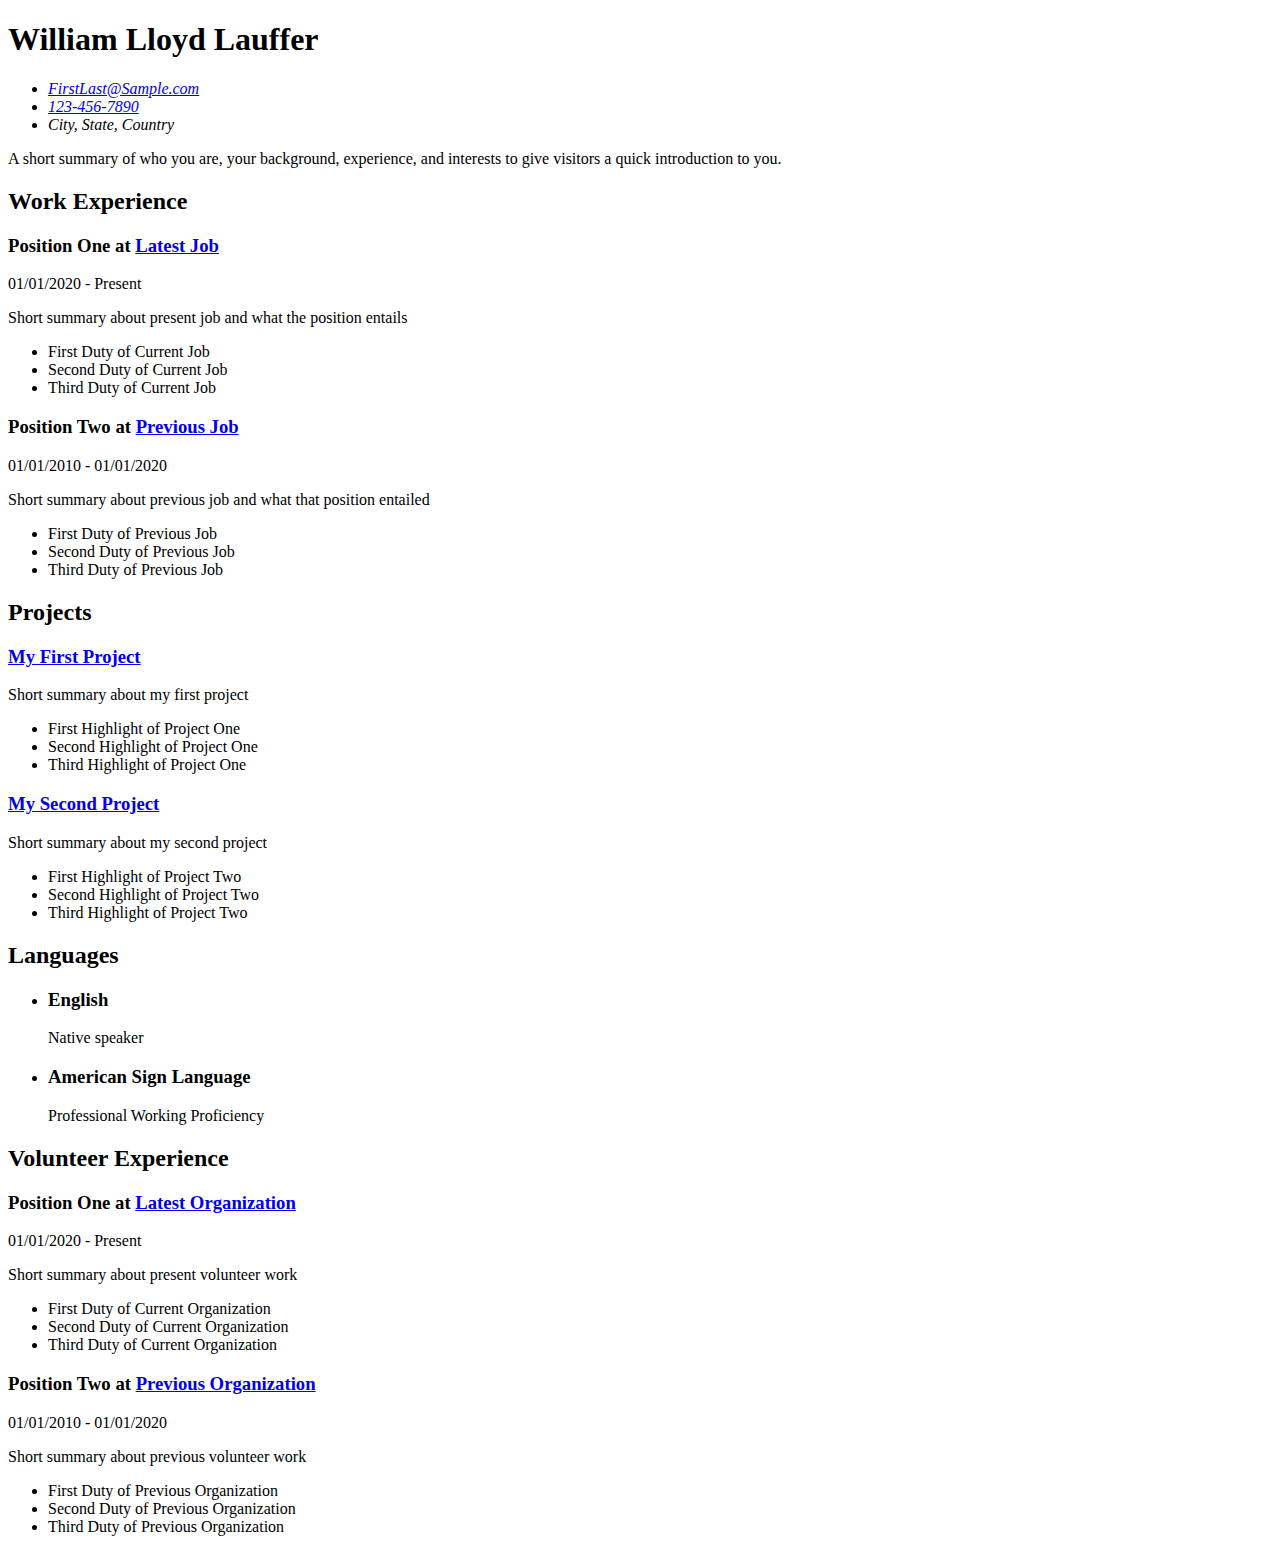
==== resume.html @ 0cf864e6 "Update index.html and resume.html" ====
<!DOCTYPE html>
<html lang="en">
  <head>
    <meta charset="utf-8">
    <meta name="viewport" content="width=device-width, initial-scale=1">

    <!-- Site Info -->
    <title>William Lloyd Lauffer - Resume</title>
    <meta name="description" content="William Lloyd Lauffer - A short summary of who you are, your background, experience, and interests to give visitors a quick introduction to you.">
    <meta name="author" content="William Lloyd Lauffer">

    <!-- Open Graph Tags: The title of the page for social media sharing. It can match the title tag or be more descriptive. -->
    <meta property="og:title" content="William Lloyd Lauffer">

    <!-- Open Graph Tags: Typically set to "website" for static sites or "article" for content-heavy pages. -->
    <meta property="og:type" content="website">

    <!-- Open Graph Tags: The URL of the page, used to ensure link previews resolve to the correct page. -->
    <meta property="og:url" content="127.0.0.1:5500/resume.html">

    <!-- Open Graph Tags: URL of an image that represents the page. Useful for link previews. -->
    <meta property="og:image" content="127.0.0.1:5500/img/default-image.png">

    <!-- Open Graph Tags: Provides an alternative text for the image to improve accessibility. -->
    <meta property="og:image:alt" content="William Lloyd Lauffer Profile Image">

    <!-- Preconnect for Google Fonts -->
    <link rel="preconnect" href="https://fonts.googleapis.com">
    <link rel="preconnect" href="https://fonts.gstatic.com" crossorigin>

    <!-- Custom Font -->
    <link href="https://fonts.googleapis.com/css2?family=Montserrat:ital,wght@0,100..900;1,100..900&family=Nunito:ital,wght@0,200..1000;1,200..1000&display=swap"
          rel="stylesheet">

    <!-- Stylesheet -->
    <link rel="stylesheet" href="css/modern_normalize.css" />
    <link rel="stylesheet" href="css/html5bp.css">
    <link rel="stylesheet" href="css/main.css">
    <link rel="stylesheet" href="css/resume.css">

    <!-- Set a theme color that matches your website's primary color -->
    <meta name="theme-color" content="#fafafa">

    <!-- Favicon for all browsers -->
    <link rel="icon" href="/favicon.ico" sizes="any">
    <link rel="icon" href="/icon.svg" type="image/svg+xml">

    <!-- Apple touch icon for iOS devices -->
    <link rel="apple-touch-icon" sizes="180x180" href="/icon.png">

    <!-- Web app manifest for Progressive Web Apps -->
    <link rel="manifest" href="/site.webmanifest">

    <!-- Content Security Policy: Uncomment to enhance security by restricting where content can be loaded from (useful for preventing certain attacks like XSS). Update if adding external sources (e.g., Google Fonts, Bootstrap CDN, analytics, etc). -->
    <!-- <meta http-equiv="Content-Security-Policy" content=" default-src 'self'; script-src 'self' code.jquery.com; style-src 'self' fonts.googleapis.com; font-src fonts.gstatic.com; img-src 'self' images.examplecdn.com; "> -->
  </head>

  <body>
    <header class="page-header">
      <div class="container">
        <div class="header-top flex-responsive">
          <div class="header-info">
            <h1>William Lloyd Lauffer</h1>
            
              <address>
                <ul class="inline-list flex-responsive">
                  
                    <li>
                      <a href="mailto:FirstLast@Sample.com">FirstLast@Sample.com</a>
                    </li>
                  
                  
                    <li>
                      <a href="tel:+1234567890">123-456-7890</a>
                    </li>
                  
                  <li>City, State, Country</li>
                </ul>
              </address>
            
            <p class="header-summary">A short summary of who you are, your background, experience, and interests to give visitors a quick introduction to you.</p>
          </div>
        </div>
      </div>
    </header>

    <div class="page-content">
      <div class="container">
        <main>
          
            <section>
              <h2 class="section-heading">Work Experience</h2>
              
                <section>
                  <h3>
                    
                      Position One at <a href="https://sample.com">Latest Job</a>
                    
                  </h3>
                  
                    <p class="section-label">01/01/2020 - Present</p>
                  
                  <p>Short summary about present job and what the position entails</p>
                  
                    <ul>
                      <li>First Duty of Current Job</li><li>Second Duty of Current Job</li><li>Third Duty of Current Job</li>
                    </ul>
                  
                </section>
              
                <section>
                  <h3>
                    
                      Position Two at <a href="https://sample.com">Previous Job</a>
                    
                  </h3>
                  
                    <p class="section-label">01/01/2010 - 01/01/2020</p>
                  
                  <p>Short summary about previous job and what that position entailed</p>
                  
                    <ul>
                      <li>First Duty of Previous Job</li><li>Second Duty of Previous Job</li><li>Third Duty of Previous Job</li>
                    </ul>
                  
                </section>
              
            </section>
          

          
            <section>
              <h2 class="section-heading">Projects</h2>
              
                <section>
                  <h3>
                    
                      <a href="https://sample.com">My First Project</a>
                    
                  </h3>
                  <p>Short summary about my first project</p>
                  
                    <ul>
                      <li>First Highlight of Project One</li><li>Second Highlight of Project One</li><li>Third Highlight of Project One</li>
                    </ul>
                  
                </section>
              
                <section>
                  <h3>
                    
                      <a href="https://sample.com">My Second Project</a>
                    
                  </h3>
                  <p>Short summary about my second project</p>
                  
                    <ul>
                      <li>First Highlight of Project Two</li><li>Second Highlight of Project Two</li><li>Third Highlight of Project Two</li>
                    </ul>
                  
                </section>
              
            </section>
          
        </main>

        <!-- Sidebar Section -->
        <aside>
          
            <section>
              <h2 class="section-heading">Languages</h2>
              <ul class="unstyled-list">
                
                  <li>
                    <h3>English</h3>
                    <p class="section-label">Native speaker</p>
                  </li>
                
                  <li>
                    <h3>American Sign Language</h3>
                    <p class="section-label">Professional Working Proficiency</p>
                  </li>
                
              </ul>
            </section>
          

          
            <section>
              <h2 class="section-heading">Volunteer Experience</h2>
              
                <section>
                  <h3>
                    
                      Position One at <a href="https://sample.com">Latest Organization</a>
                    
                  </h3>
                  
                    <p class="section-label">01/01/2020 - Present</p>
                  
                  <p>Short summary about present volunteer work</p>
                  
                    <ul>
                      <li>First Duty of Current Organization</li><li>Second Duty of Current Organization</li><li>Third Duty of Current Organization</li>
                    </ul>
                  
                </section>
              
                <section>
                  <h3>
                    
                      Position Two at <a href="https://sample.com">Previous Organization</a>
                    
                  </h3>
                  
                    <p class="section-label">01/01/2010 - 01/01/2020</p>
                  
                  <p>Short summary about previous volunteer work</p>
                  
                    <ul>
                      <li>First Duty of Previous Organization</li><li>Second Duty of Previous Organization</li><li>Third Duty of Previous Organization</li>
                    </ul>
                  
                </section>
              
            </section>
          
        </aside>
      </div>
    </div>
    <script src="js/app.js"></script>
  </body>
</html>
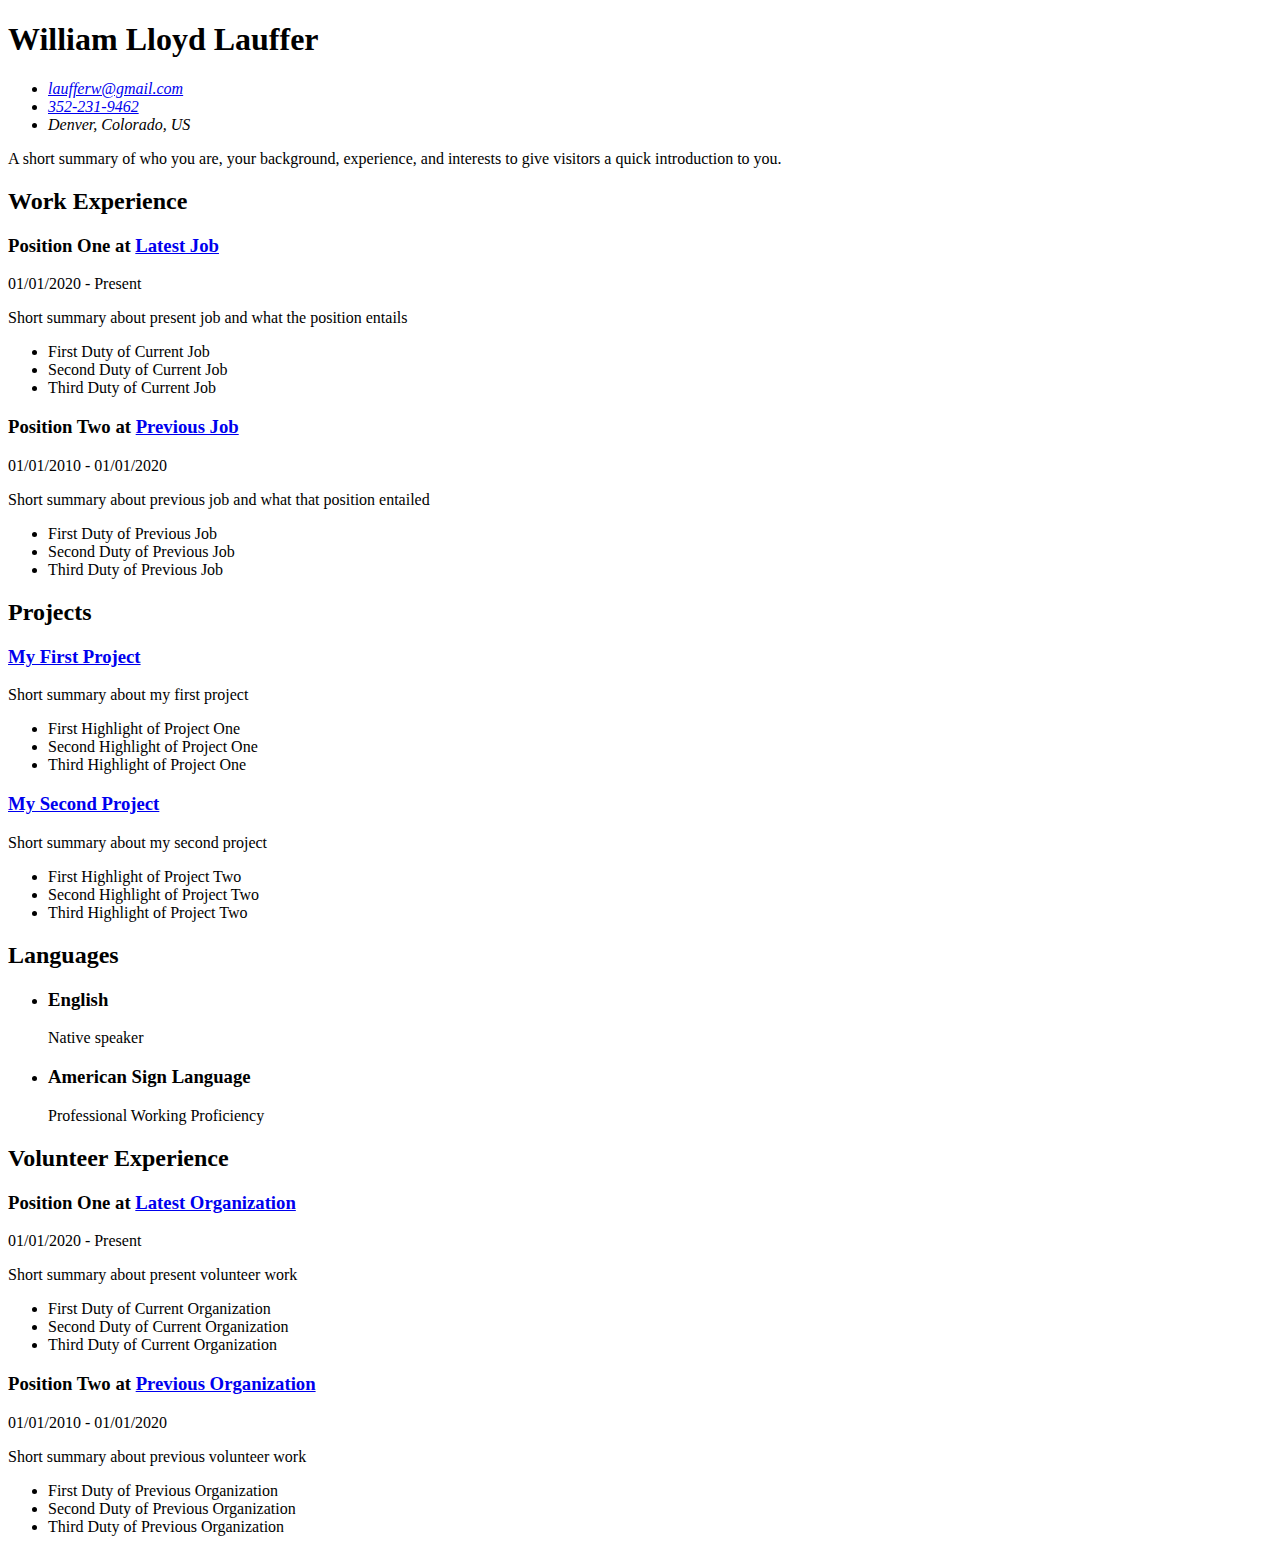
==== commit 974d6576: "Update modified files and add new image" ====
--- a/resume.html
+++ b/resume.html
@@ -19,7 +19,7 @@
     <meta property="og:url" content="127.0.0.1:5500/resume.html">
 
     <!-- Open Graph Tags: URL of an image that represents the page. Useful for link previews. -->
-    <meta property="og:image" content="127.0.0.1:5500/img/default-image.png">
+    <meta property="og:image" content="127.0.0.1:5500/img/william.svg">
 
     <!-- Open Graph Tags: Provides an alternative text for the image to improve accessibility. -->
     <meta property="og:image:alt" content="William Lloyd Lauffer Profile Image">
@@ -66,15 +66,15 @@
                 <ul class="inline-list flex-responsive">
                   
                     <li>
-                      <a href="mailto:FirstLast@Sample.com">FirstLast@Sample.com</a>
+                      <a href="mailto:laufferw@gmail.com">laufferw@gmail.com</a>
                     </li>
                   
                   
                     <li>
-                      <a href="tel:+1234567890">123-456-7890</a>
+                      <a href="tel:+3522319462">352-231-9462</a>
                     </li>
                   
-                  <li>City, State, Country</li>
+                  <li>Denver, Colorado, US</li>
                 </ul>
               </address>
             
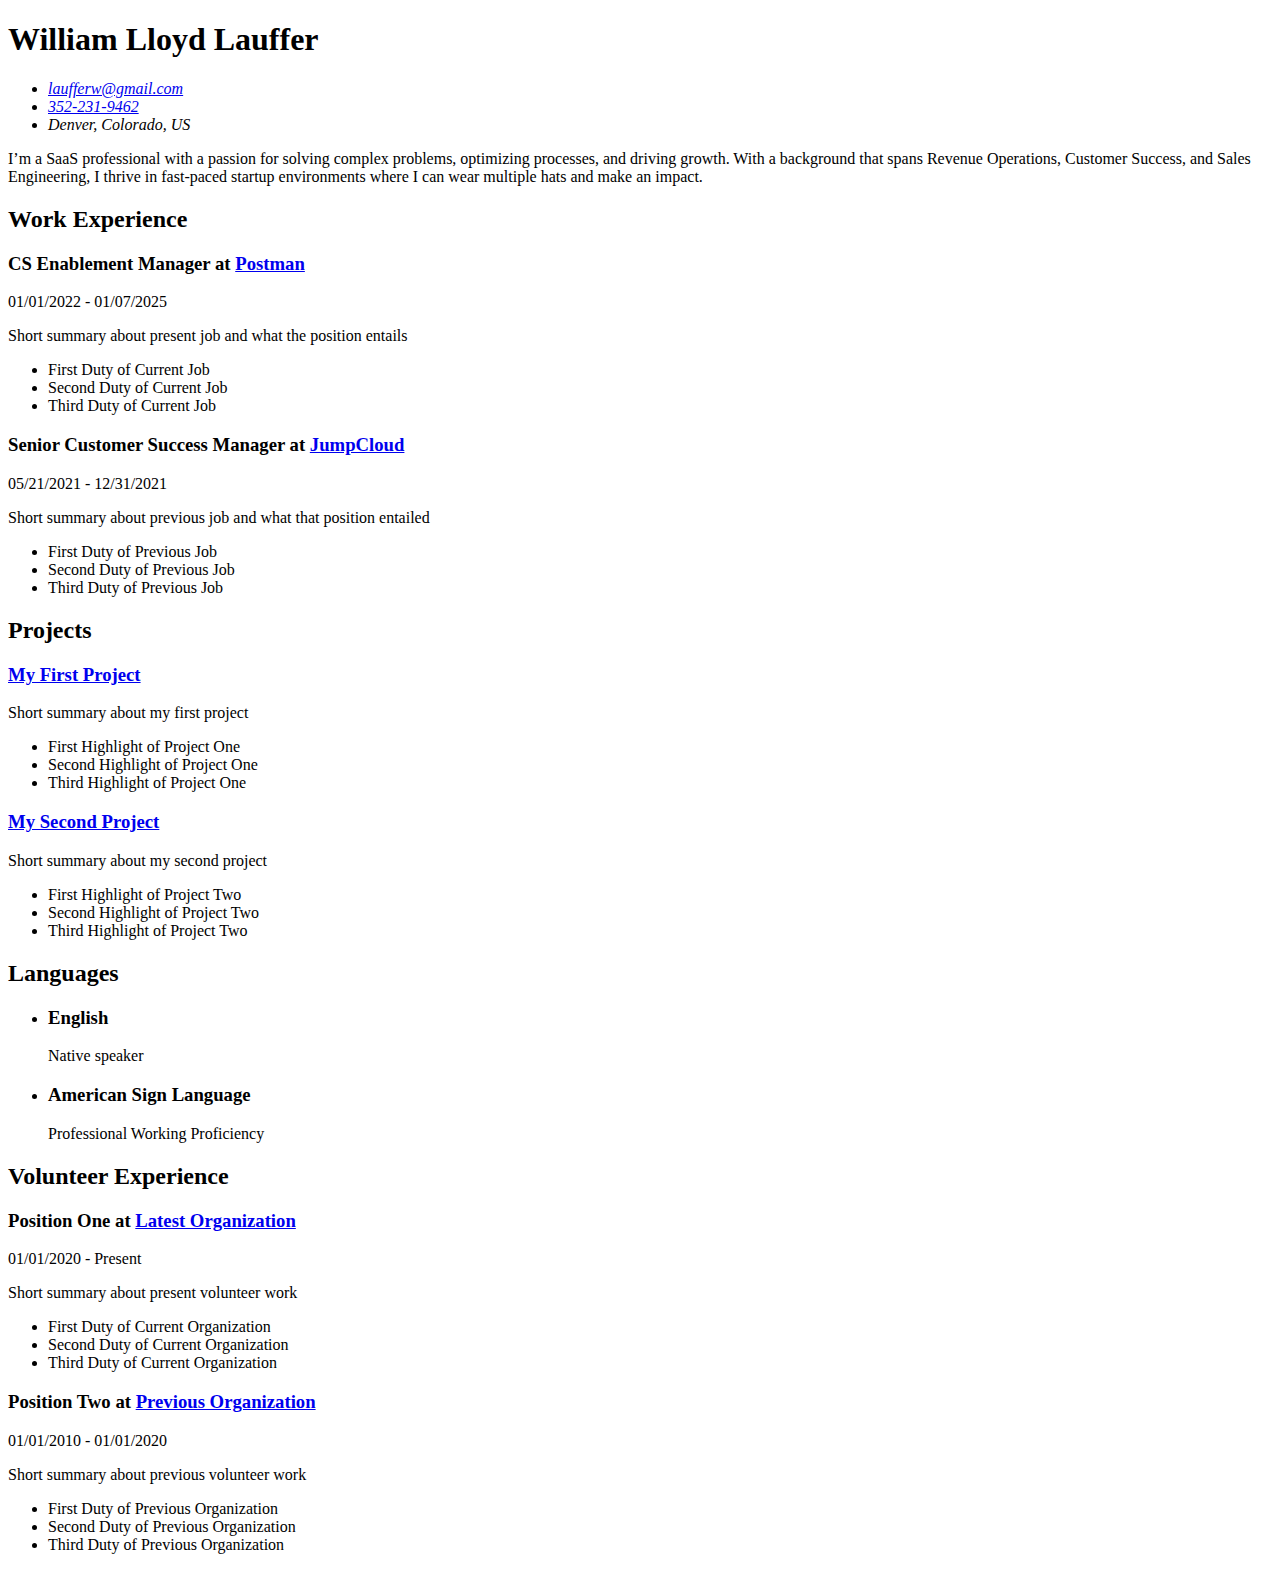
==== commit e37228cc: "Update modified files" ====
--- a/resume.html
+++ b/resume.html
@@ -6,7 +6,7 @@
 
     <!-- Site Info -->
     <title>William Lloyd Lauffer - Resume</title>
-    <meta name="description" content="William Lloyd Lauffer - A short summary of who you are, your background, experience, and interests to give visitors a quick introduction to you.">
+    <meta name="description" content="William Lloyd Lauffer - I’m a SaaS professional with a passion for solving complex problems, optimizing processes, and driving growth. With a background that spans Revenue Operations, Customer Success, and Sales Engineering, I thrive in fast-paced startup environments where I can wear multiple hats and make an impact.">
     <meta name="author" content="William Lloyd Lauffer">
 
     <!-- Open Graph Tags: The title of the page for social media sharing. It can match the title tag or be more descriptive. -->
@@ -78,7 +78,7 @@
                 </ul>
               </address>
             
-            <p class="header-summary">A short summary of who you are, your background, experience, and interests to give visitors a quick introduction to you.</p>
+            <p class="header-summary">I’m a SaaS professional with a passion for solving complex problems, optimizing processes, and driving growth. With a background that spans Revenue Operations, Customer Success, and Sales Engineering, I thrive in fast-paced startup environments where I can wear multiple hats and make an impact.</p>
           </div>
         </div>
       </div>
@@ -94,11 +94,11 @@
                 <section>
                   <h3>
                     
-                      Position One at <a href="https://sample.com">Latest Job</a>
-                    
-                  </h3>
-                  
-                    <p class="section-label">01/01/2020 - Present</p>
+                      CS Enablement Manager at <a href="https://postman.com">Postman</a>
+                    
+                  </h3>
+                  
+                    <p class="section-label">01/01/2022 - 01/07/2025</p>
                   
                   <p>Short summary about present job and what the position entails</p>
                   
@@ -111,11 +111,11 @@
                 <section>
                   <h3>
                     
-                      Position Two at <a href="https://sample.com">Previous Job</a>
-                    
-                  </h3>
-                  
-                    <p class="section-label">01/01/2010 - 01/01/2020</p>
+                      Senior Customer Success Manager at <a href="https://jumpcloud.com">JumpCloud</a>
+                    
+                  </h3>
+                  
+                    <p class="section-label">05/21/2021 - 12/31/2021</p>
                   
                   <p>Short summary about previous job and what that position entailed</p>
                   
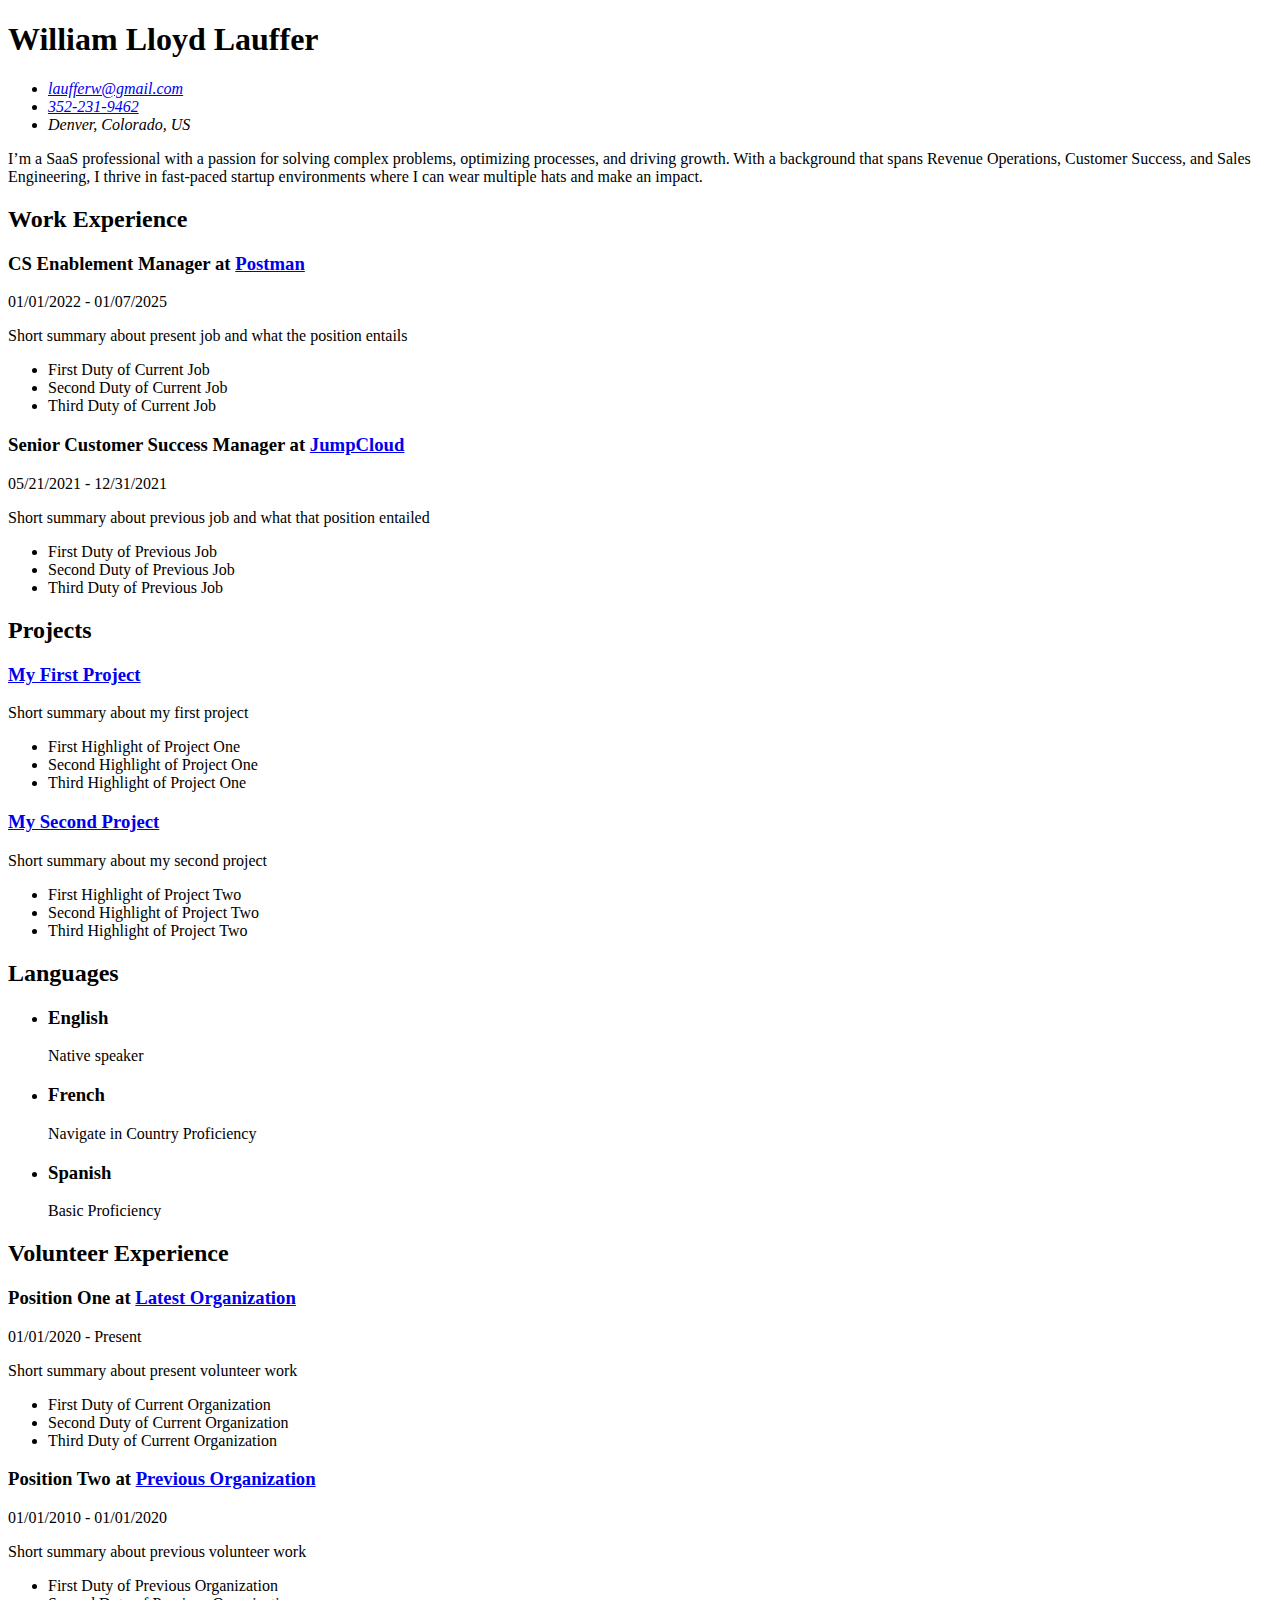
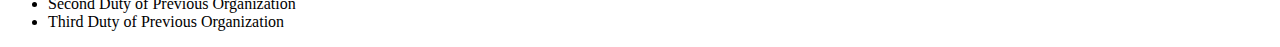
==== commit 790daabb: "Update modified files" ====
--- a/resume.html
+++ b/resume.html
@@ -177,8 +177,13 @@
                   </li>
                 
                   <li>
-                    <h3>American Sign Language</h3>
-                    <p class="section-label">Professional Working Proficiency</p>
+                    <h3>French</h3>
+                    <p class="section-label">Navigate in Country Proficiency</p>
+                  </li>
+                
+                  <li>
+                    <h3>Spanish</h3>
+                    <p class="section-label">Basic Proficiency</p>
                   </li>
                 
               </ul>
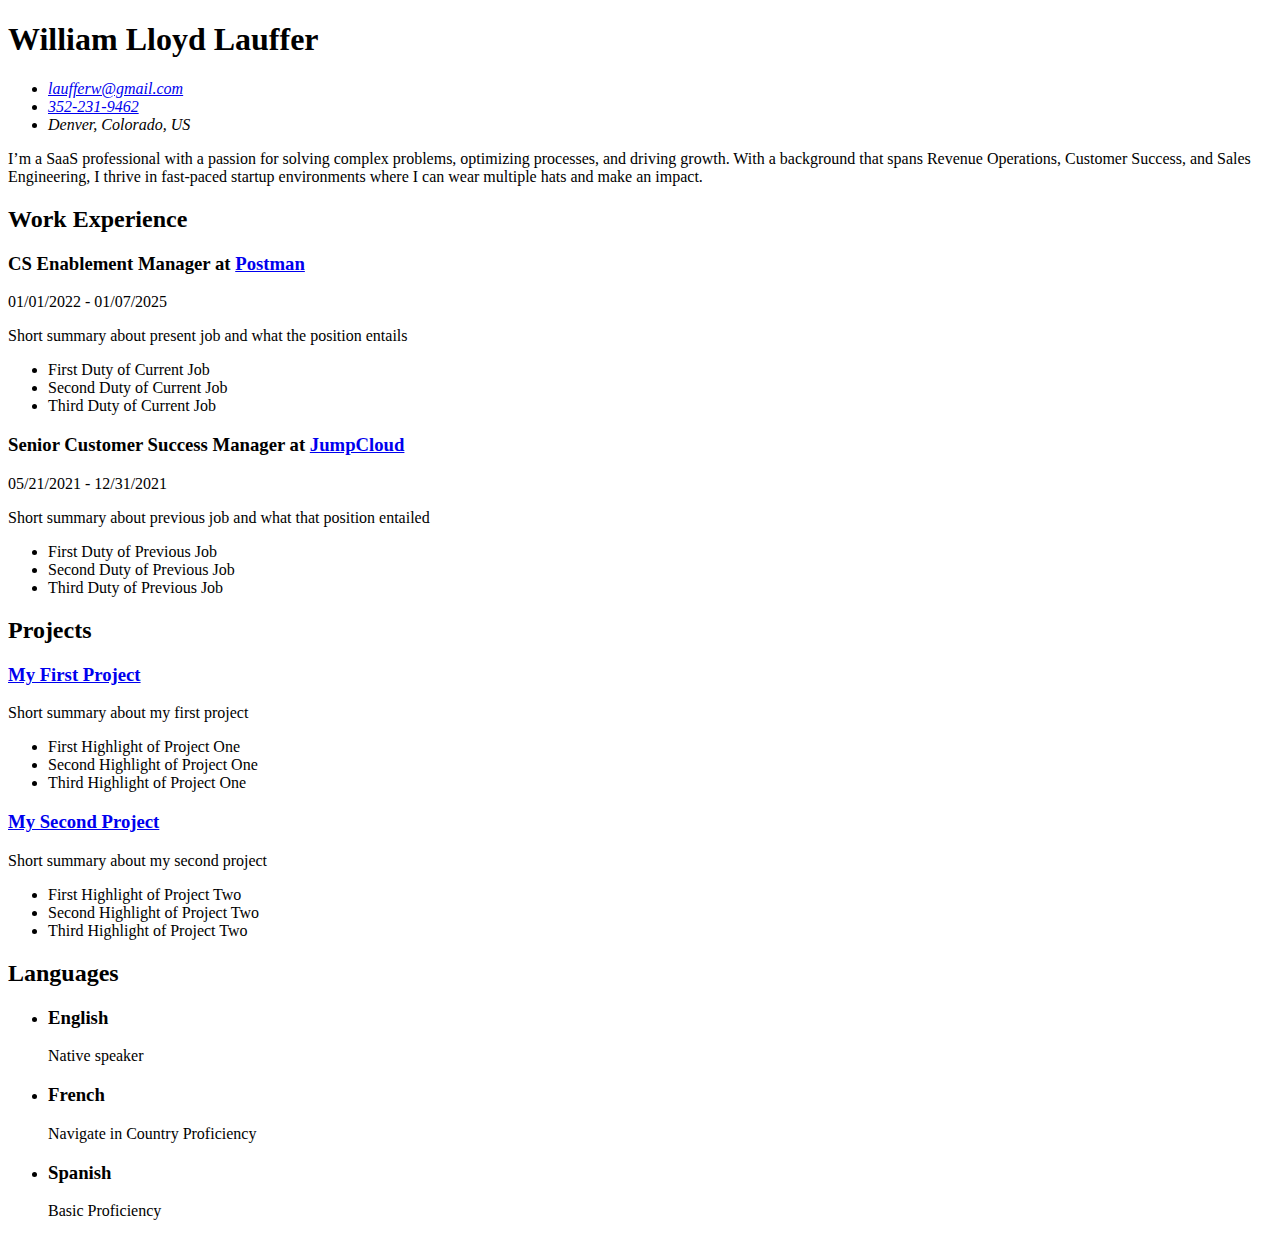
==== commit f8c30139: "Update modified files" ====
--- a/resume.html
+++ b/resume.html
@@ -191,45 +191,6 @@
           
 
           
-            <section>
-              <h2 class="section-heading">Volunteer Experience</h2>
-              
-                <section>
-                  <h3>
-                    
-                      Position One at <a href="https://sample.com">Latest Organization</a>
-                    
-                  </h3>
-                  
-                    <p class="section-label">01/01/2020 - Present</p>
-                  
-                  <p>Short summary about present volunteer work</p>
-                  
-                    <ul>
-                      <li>First Duty of Current Organization</li><li>Second Duty of Current Organization</li><li>Third Duty of Current Organization</li>
-                    </ul>
-                  
-                </section>
-              
-                <section>
-                  <h3>
-                    
-                      Position Two at <a href="https://sample.com">Previous Organization</a>
-                    
-                  </h3>
-                  
-                    <p class="section-label">01/01/2010 - 01/01/2020</p>
-                  
-                  <p>Short summary about previous volunteer work</p>
-                  
-                    <ul>
-                      <li>First Duty of Previous Organization</li><li>Second Duty of Previous Organization</li><li>Third Duty of Previous Organization</li>
-                    </ul>
-                  
-                </section>
-              
-            </section>
-          
         </aside>
       </div>
     </div>
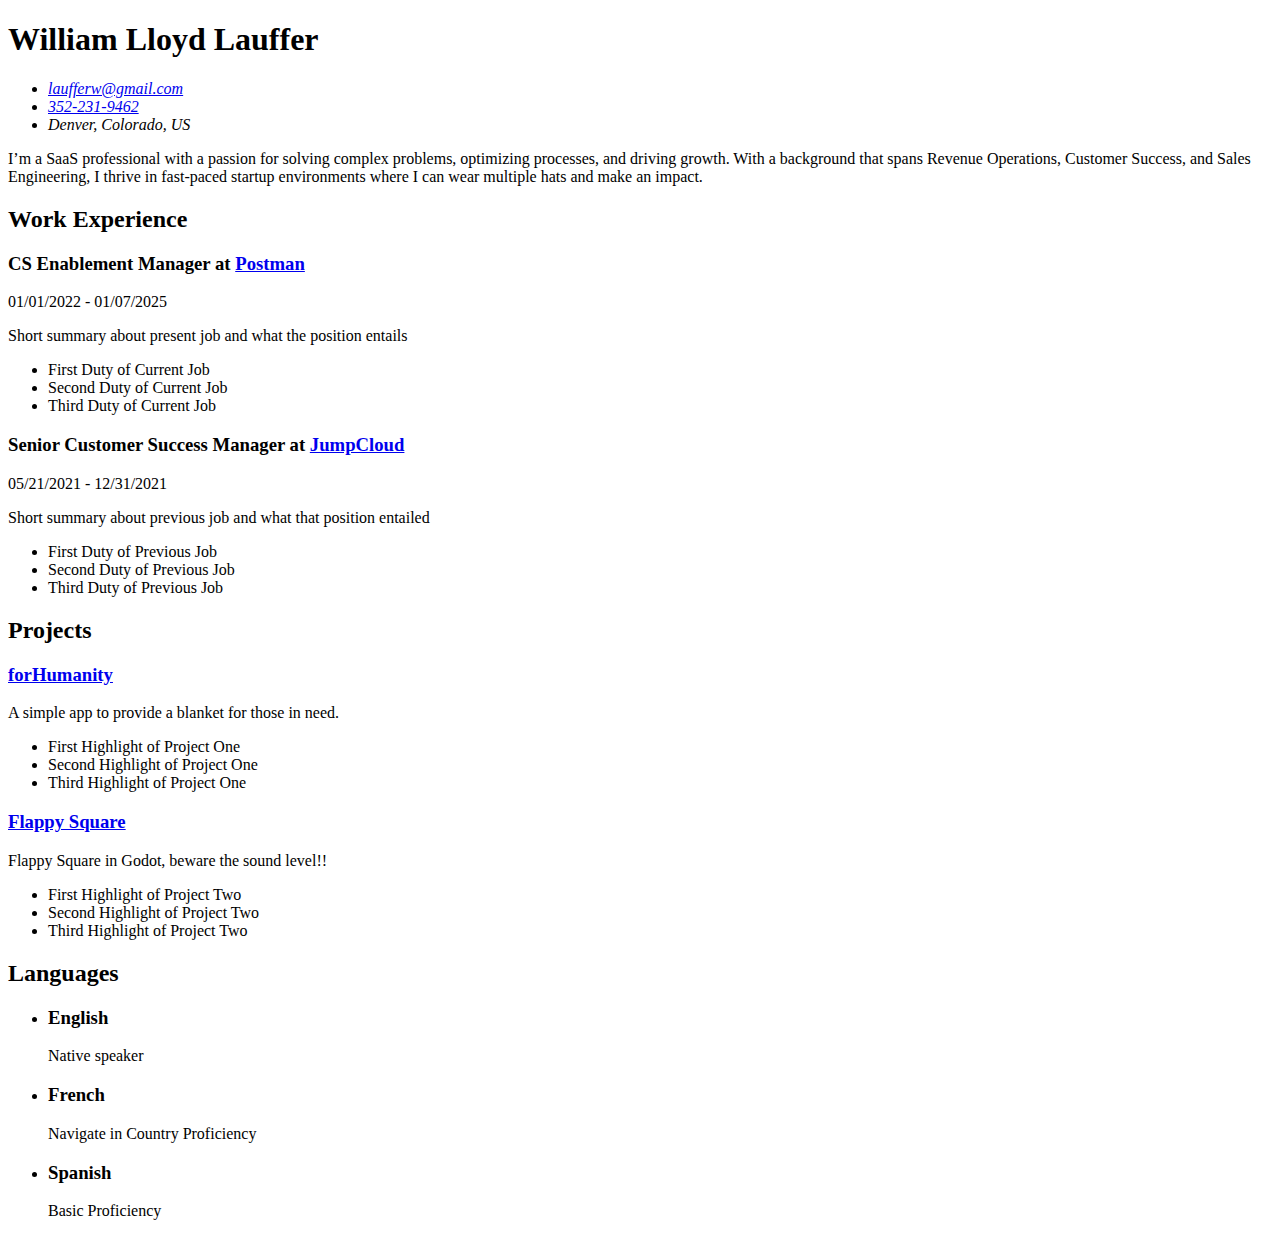
==== commit 60f59252: "Add modified and new files" ====
--- a/resume.html
+++ b/resume.html
@@ -135,10 +135,10 @@
                 <section>
                   <h3>
                     
-                      <a href="https://sample.com">My First Project</a>
+                      <a href="https://sample.com">forHumanity</a>
                     
                   </h3>
-                  <p>Short summary about my first project</p>
+                  <p>A simple app to provide a blanket for those in need.</p>
                   
                     <ul>
                       <li>First Highlight of Project One</li><li>Second Highlight of Project One</li><li>Third Highlight of Project One</li>
@@ -149,10 +149,10 @@
                 <section>
                   <h3>
                     
-                      <a href="https://sample.com">My Second Project</a>
+                      <a href="https://sample.com">Flappy Square</a>
                     
                   </h3>
-                  <p>Short summary about my second project</p>
+                  <p>Flappy Square in Godot, beware the sound level!!</p>
                   
                     <ul>
                       <li>First Highlight of Project Two</li><li>Second Highlight of Project Two</li><li>Third Highlight of Project Two</li>
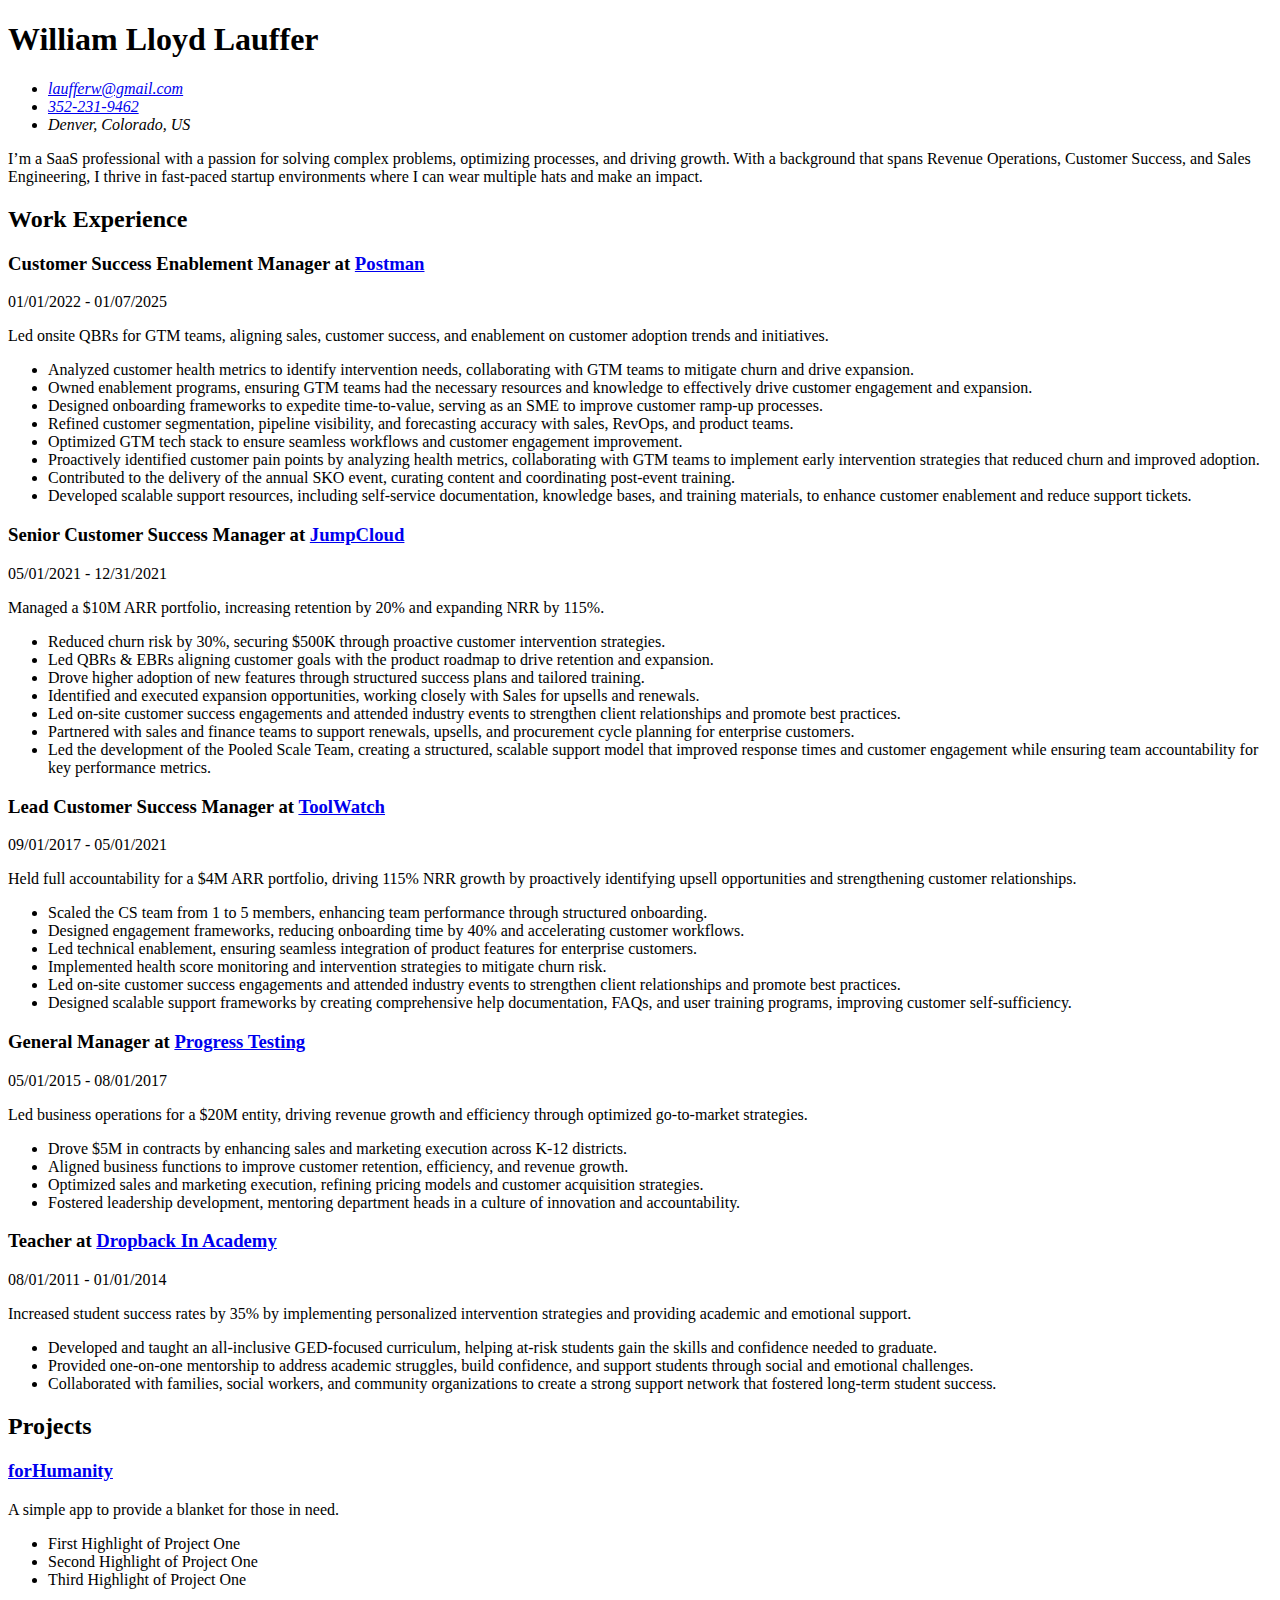
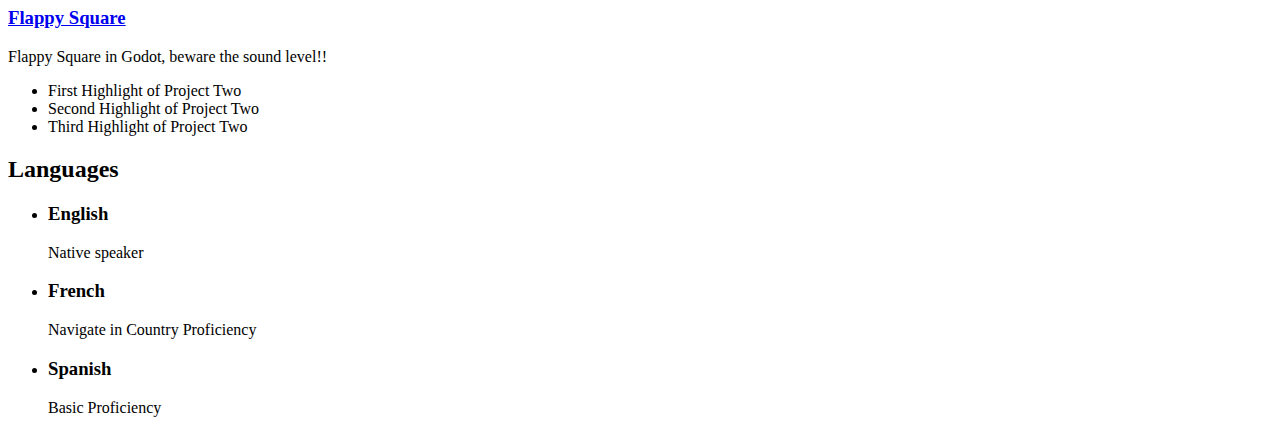
==== commit 80bbb6b3: "Update changes" ====
--- a/resume.html
+++ b/resume.html
@@ -94,16 +94,16 @@
                 <section>
                   <h3>
                     
-                      CS Enablement Manager at <a href="https://postman.com">Postman</a>
+                      Customer Success Enablement Manager at <a href="https://postman.com">Postman</a>
                     
                   </h3>
                   
                     <p class="section-label">01/01/2022 - 01/07/2025</p>
                   
-                  <p>Short summary about present job and what the position entails</p>
-                  
-                    <ul>
-                      <li>First Duty of Current Job</li><li>Second Duty of Current Job</li><li>Third Duty of Current Job</li>
+                  <p>Led onsite QBRs for GTM teams, aligning sales, customer success, and enablement on customer adoption trends and initiatives.</p>
+                  
+                    <ul>
+                      <li>Analyzed customer health metrics to identify intervention needs, collaborating with GTM teams to mitigate churn and drive expansion.</li><li>Owned enablement programs, ensuring GTM teams had the necessary resources and knowledge to effectively drive customer engagement and expansion.</li><li>Designed onboarding frameworks to expedite time-to-value, serving as an SME to improve customer ramp-up processes.</li><li>Refined customer segmentation, pipeline visibility, and forecasting accuracy with sales, RevOps, and product teams.</li><li>Optimized GTM tech stack to ensure seamless workflows and customer engagement improvement.</li><li>Proactively identified customer pain points by analyzing health metrics, collaborating with GTM teams to implement early intervention strategies that reduced churn and improved adoption.</li><li>Contributed to the delivery of the annual SKO event, curating content and coordinating post-event training.</li><li>Developed scalable support resources, including self-service documentation, knowledge bases, and training materials, to enhance customer enablement and reduce support tickets.</li>
                     </ul>
                   
                 </section>
@@ -115,12 +115,63 @@
                     
                   </h3>
                   
-                    <p class="section-label">05/21/2021 - 12/31/2021</p>
-                  
-                  <p>Short summary about previous job and what that position entailed</p>
-                  
-                    <ul>
-                      <li>First Duty of Previous Job</li><li>Second Duty of Previous Job</li><li>Third Duty of Previous Job</li>
+                    <p class="section-label">05/01/2021 - 12/31/2021</p>
+                  
+                  <p>Managed a $10M ARR portfolio, increasing retention by 20% and expanding NRR by 115%.</p>
+                  
+                    <ul>
+                      <li>Reduced churn risk by 30%, securing $500K through proactive customer intervention strategies.</li><li>Led QBRs &amp; EBRs aligning customer goals with the product roadmap to drive retention and expansion.</li><li>Drove higher adoption of new features through structured success plans and tailored training.</li><li>Identified and executed expansion opportunities, working closely with Sales for upsells and renewals.</li><li>Led on-site customer success engagements and attended industry events to strengthen client relationships and promote best practices.</li><li>Partnered with sales and finance teams to support renewals, upsells, and procurement cycle planning for enterprise customers.</li><li>Led the development of the Pooled Scale Team, creating a structured, scalable support model that improved response times and customer engagement while ensuring team accountability for key performance metrics.</li>
+                    </ul>
+                  
+                </section>
+              
+                <section>
+                  <h3>
+                    
+                      Lead Customer Success Manager at <a href="https://toolwatch.com">ToolWatch</a>
+                    
+                  </h3>
+                  
+                    <p class="section-label">09/01/2017 - 05/01/2021</p>
+                  
+                  <p>Held full accountability for a $4M ARR portfolio, driving 115% NRR growth by proactively identifying upsell opportunities and strengthening customer relationships.</p>
+                  
+                    <ul>
+                      <li>Scaled the CS team from 1 to 5 members, enhancing team performance through structured onboarding.</li><li>Designed engagement frameworks, reducing onboarding time by 40% and accelerating customer workflows.</li><li>Led technical enablement, ensuring seamless integration of product features for enterprise customers.</li><li>Implemented health score monitoring and intervention strategies to mitigate churn risk.</li><li>Led on-site customer success engagements and attended industry events to strengthen client relationships and promote best practices.</li><li>Designed scalable support frameworks by creating comprehensive help documentation, FAQs, and user training programs, improving customer self-sufficiency.</li>
+                    </ul>
+                  
+                </section>
+              
+                <section>
+                  <h3>
+                    
+                      General Manager at <a href="https://progresstesting.com">Progress Testing</a>
+                    
+                  </h3>
+                  
+                    <p class="section-label">05/01/2015 - 08/01/2017</p>
+                  
+                  <p>Led business operations for a $20M entity, driving revenue growth and efficiency through optimized go-to-market strategies.</p>
+                  
+                    <ul>
+                      <li>Drove $5M in contracts by enhancing sales and marketing execution across K-12 districts.</li><li>Aligned business functions to improve customer retention, efficiency, and revenue growth.</li><li>Optimized sales and marketing execution, refining pricing models and customer acquisition strategies.</li><li>Fostered leadership development, mentoring department heads in a culture of innovation and accountability.</li>
+                    </ul>
+                  
+                </section>
+              
+                <section>
+                  <h3>
+                    
+                      Teacher at <a href="https://dropback.com">Dropback In Academy</a>
+                    
+                  </h3>
+                  
+                    <p class="section-label">08/01/2011 - 01/01/2014</p>
+                  
+                  <p>Increased student success rates by 35% by implementing personalized intervention strategies and providing academic and emotional support.</p>
+                  
+                    <ul>
+                      <li>Developed and taught an all-inclusive GED-focused curriculum, helping at-risk students gain the skills and confidence needed to graduate.</li><li>Provided one-on-one mentorship to address academic struggles, build confidence, and support students through social and emotional challenges.</li><li>Collaborated with families, social workers, and community organizations to create a strong support network that fostered long-term student success.</li>
                     </ul>
                   
                 </section>
